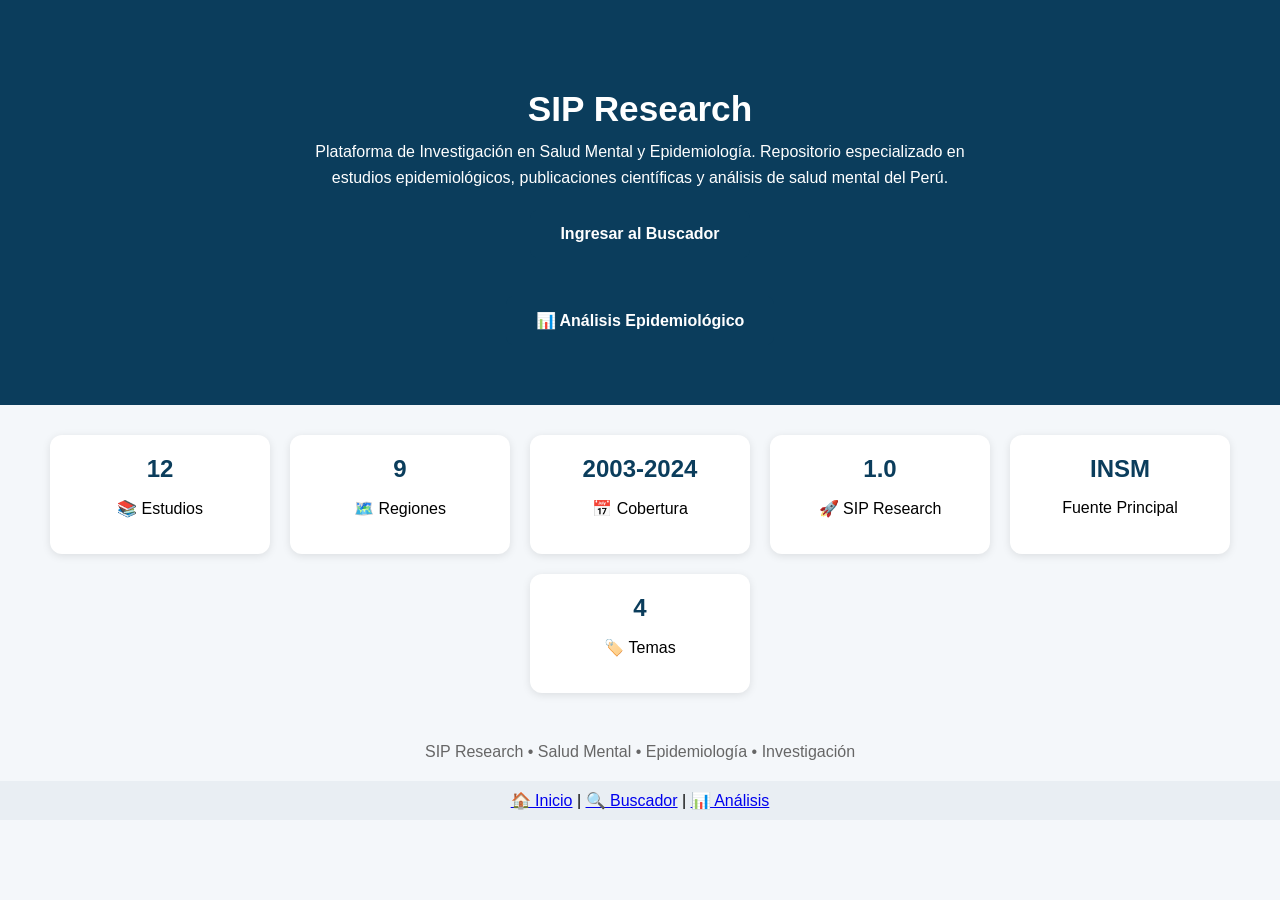
==== index.html @ b31b8144 "Add new card section for topics in index.html" ====
<!doctype html>
<html lang="es">
<head>
<meta charset="utf-8">
<meta name="viewport" content="width=device-width, initial-scale=1">
<title>SIP Research</title>

<style>
body{
font-family:Arial,sans-serif;
background:#f4f7fa;
margin:0;
padding:0;
text-align:center;
}

.hero{
padding:60px 20px;
background:#0b3d5c;
color:white;
}

.hero h1{
font-size:2.2rem;
margin-bottom:10px;
}

.hero p{
max-width:700px;
margin:auto;
line-height:1.6;
}

.stats{
display:flex;
justify-content:center;
gap:20px;
flex-wrap:wrap;
padding:30px;
}

.card{
background:white;
padding:20px;
border-radius:12px;
box-shadow:0 2px 8px rgba(0,0,0,.1);
min-width:180px;
}

.card h2{
margin:0;
color:#0b3d5c;
}

.btn{
display:inline-block;
margin-top:20px;
padding:15px 30px;
background:#0b3d5c;
color:white;
text-decoration:none;
border-radius:8px;
font-weight:bold;
}

footer{
padding:20px;
color:#666;
}
</style>
</head>

<body>

<section class="hero">
<h1>SIP Research</h1>

<p>
Plataforma de Investigación en Salud Mental y Epidemiología.
Repositorio especializado en estudios epidemiológicos,
publicaciones científicas y análisis de salud mental del Perú.
</p>

<a class="btn" href="app/">
Ingresar al Buscador
</a>
<br><br>

<a class="btn" href="app/analisis.html">
📊 Análisis Epidemiológico
</a>  
</section>

<section class="stats">

<div class="card">
<h2>12</h2>
<p>📚 Estudios</p>
</div>

<div class="card">
<h2>9</h2>
<p>🗺️ Regiones</p>
</div>

<div class="card">
<h2>2003-2024</h2>
<p>📅 Cobertura</p>
</div>
<div class="card">
<h2>1.0</h2>
<p>🚀 SIP Research</p>
</div>
<div class="card">
<h2>INSM</h2>
<p>Fuente Principal</p>
</div>
<div class="card">
<h2>4</h2>
<p>🏷️ Temas</p>
</div>
</section>

<footer>
SIP Research • Salud Mental • Epidemiología • Investigación
</footer>

</body>
 <div style="padding:10px;background:#e9eef3;">
<a href="index.html">🏠 Inicio</a> |
<a href="app/">🔍 Buscador</a> |
<a href="app/analisis.html">📊 Análisis</a>
 </div>
</html>
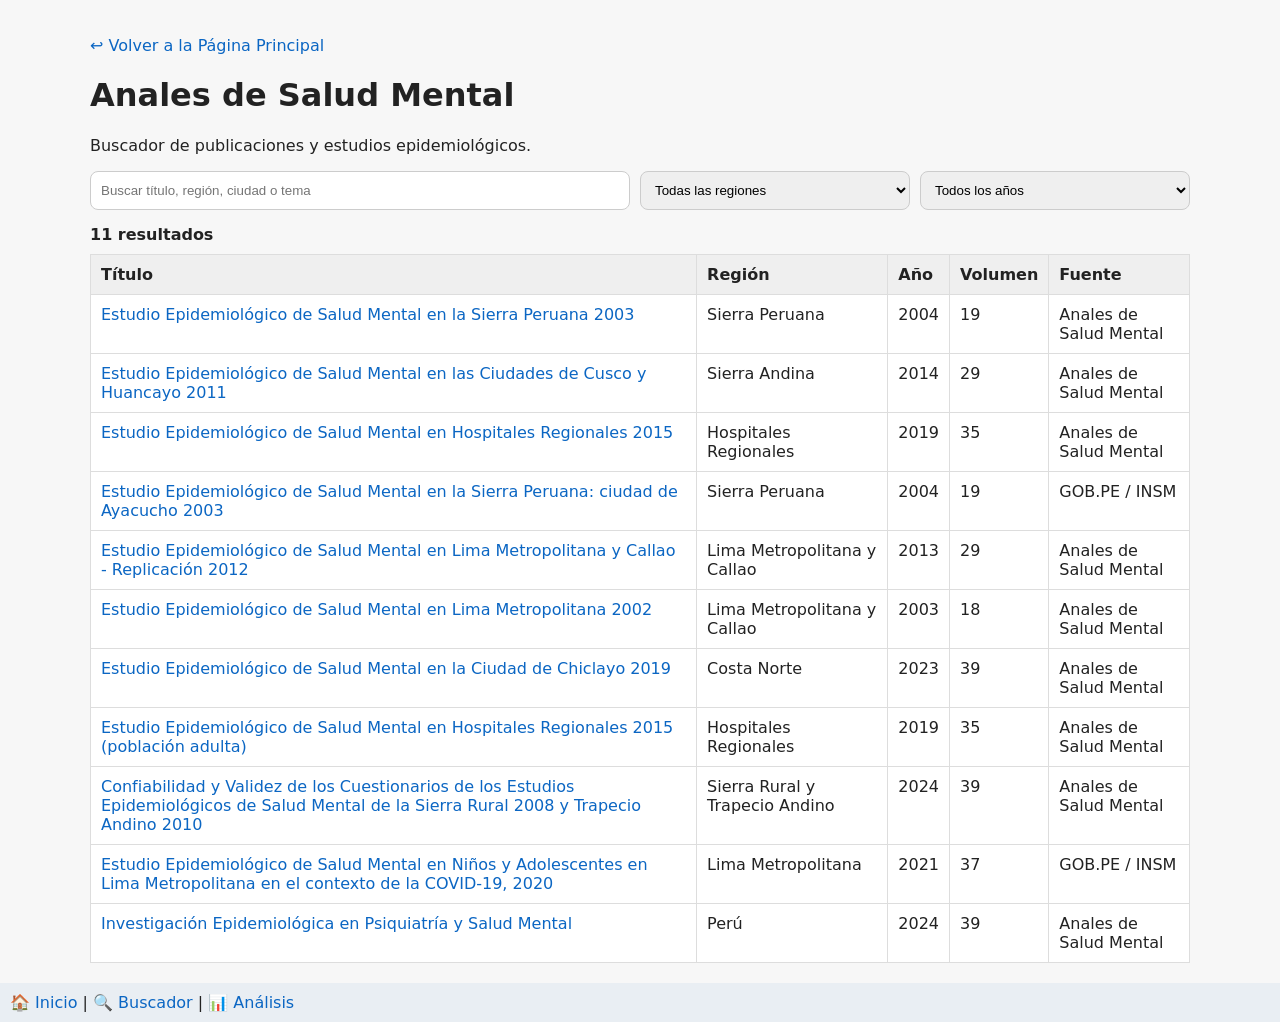
==== commit fff1b525: "Add files via upload" ====
--- a/index.html
+++ b/index.html
@@ -1,134 +1,52 @@
 <!doctype html>
 <html lang="es">
 <head>
-<meta charset="utf-8">
-<meta name="viewport" content="width=device-width, initial-scale=1">
-<title>SIP Research</title>
+  <meta charset="utf-8">
+  <meta name="viewport" content="width=device-width, initial-scale=1">
+  <title>Anales de Salud Mental</title>
+  <link rel="stylesheet" href="styles.css">
+</head>
+<body>
+  <main class="wrap">
+    <p>
+      <a href="../index.html">↩️ Volver a la Página Principal</a>
+    </p>
+    <h1>Anales de Salud Mental</h1>
+    <p>Buscador de publicaciones y estudios epidemiológicos.</p>
 
-<style>
-body{
-font-family:Arial,sans-serif;
-background:#f4f7fa;
-margin:0;
-padding:0;
-text-align:center;
-}
+    <section class="filters">
+      <input id="q" placeholder="Buscar título, región, ciudad o tema">
+      <select id="region">
+        <option value="">Todas las regiones</option>
+      </select>
+      <select id="anio">
+        <option value="">Todos los años</option>
+      </select>
+    </section>
 
-.hero{
-padding:60px 20px;
-background:#0b3d5c;
-color:white;
-}
+    <section id="stats" class="stats"></section>
 
-.hero h1{
-font-size:2.2rem;
-margin-bottom:10px;
-}
+    <table>
+      <thead>
+        <tr>
+          <th>Título</th>
+          <th>Región</th>
+          <th>Año</th>
+          <th>Volumen</th>
+          <th>Fuente</th>
+        </tr>
+      </thead>
+      <tbody id="rows"></tbody>
+    </table>
+  </main>
 
-.hero p{
-max-width:700px;
-margin:auto;
-line-height:1.6;
-}
+  <div style="padding:10px;background:#e9eef3;">
+    <a href="../index.html">🏠 Inicio</a> |
+    <a href="index.html">🔍 Buscador</a> |
+    <a href="analisis.html">📊 Análisis</a>
+  </div>
 
-.stats{
-display:flex;
-justify-content:center;
-gap:20px;
-flex-wrap:wrap;
-padding:30px;
-}
-
-.card{
-background:white;
-padding:20px;
-border-radius:12px;
-box-shadow:0 2px 8px rgba(0,0,0,.1);
-min-width:180px;
-}
-
-.card h2{
-margin:0;
-color:#0b3d5c;
-}
-
-.btn{
-display:inline-block;
-margin-top:20px;
-padding:15px 30px;
-background:#0b3d5c;
-color:white;
-text-decoration:none;
-border-radius:8px;
-font-weight:bold;
-}
-
-footer{
-padding:20px;
-color:#666;
-}
-</style>
-</head>
-
-<body>
-
-<section class="hero">
-<h1>SIP Research</h1>
-
-<p>
-Plataforma de Investigación en Salud Mental y Epidemiología.
-Repositorio especializado en estudios epidemiológicos,
-publicaciones científicas y análisis de salud mental del Perú.
-</p>
-
-<a class="btn" href="app/">
-Ingresar al Buscador
-</a>
-<br><br>
-
-<a class="btn" href="app/analisis.html">
-📊 Análisis Epidemiológico
-</a>  
-</section>
-
-<section class="stats">
-
-<div class="card">
-<h2>12</h2>
-<p>📚 Estudios</p>
-</div>
-
-<div class="card">
-<h2>9</h2>
-<p>🗺️ Regiones</p>
-</div>
-
-<div class="card">
-<h2>2003-2024</h2>
-<p>📅 Cobertura</p>
-</div>
-<div class="card">
-<h2>1.0</h2>
-<p>🚀 SIP Research</p>
-</div>
-<div class="card">
-<h2>INSM</h2>
-<p>Fuente Principal</p>
-</div>
-<div class="card">
-<h2>4</h2>
-<p>🏷️ Temas</p>
-</div>
-</section>
-
-<footer>
-SIP Research • Salud Mental • Epidemiología • Investigación
-</footer>
-
+  <script src="data.js"></script>
+  <script src="app.js"></script>
 </body>
- <div style="padding:10px;background:#e9eef3;">
-<a href="index.html">🏠 Inicio</a> |
-<a href="app/">🔍 Buscador</a> |
-<a href="app/analisis.html">📊 Análisis</a>
- </div>
 </html>
--- a/styles.css
+++ b/styles.css
@@ -0,0 +1,9 @@
+body{font-family:system-ui,Arial,sans-serif;margin:0;background:#f7f7f7;color:#222}
+.wrap{max-width:1100px;margin:0 auto;padding:20px}
+.filters{display:grid;grid-template-columns:2fr 1fr 1fr;gap:10px;margin:15px 0}
+input,select{padding:10px;border:1px solid #ccc;border-radius:8px}
+table{width:100%;border-collapse:collapse;background:#fff}
+th,td{padding:10px;border:1px solid #ddd;vertical-align:top}
+th{background:#efefef;text-align:left}
+.stats{margin:10px 0;font-weight:600}
+a{text-decoration:none;color:#0b66c3}
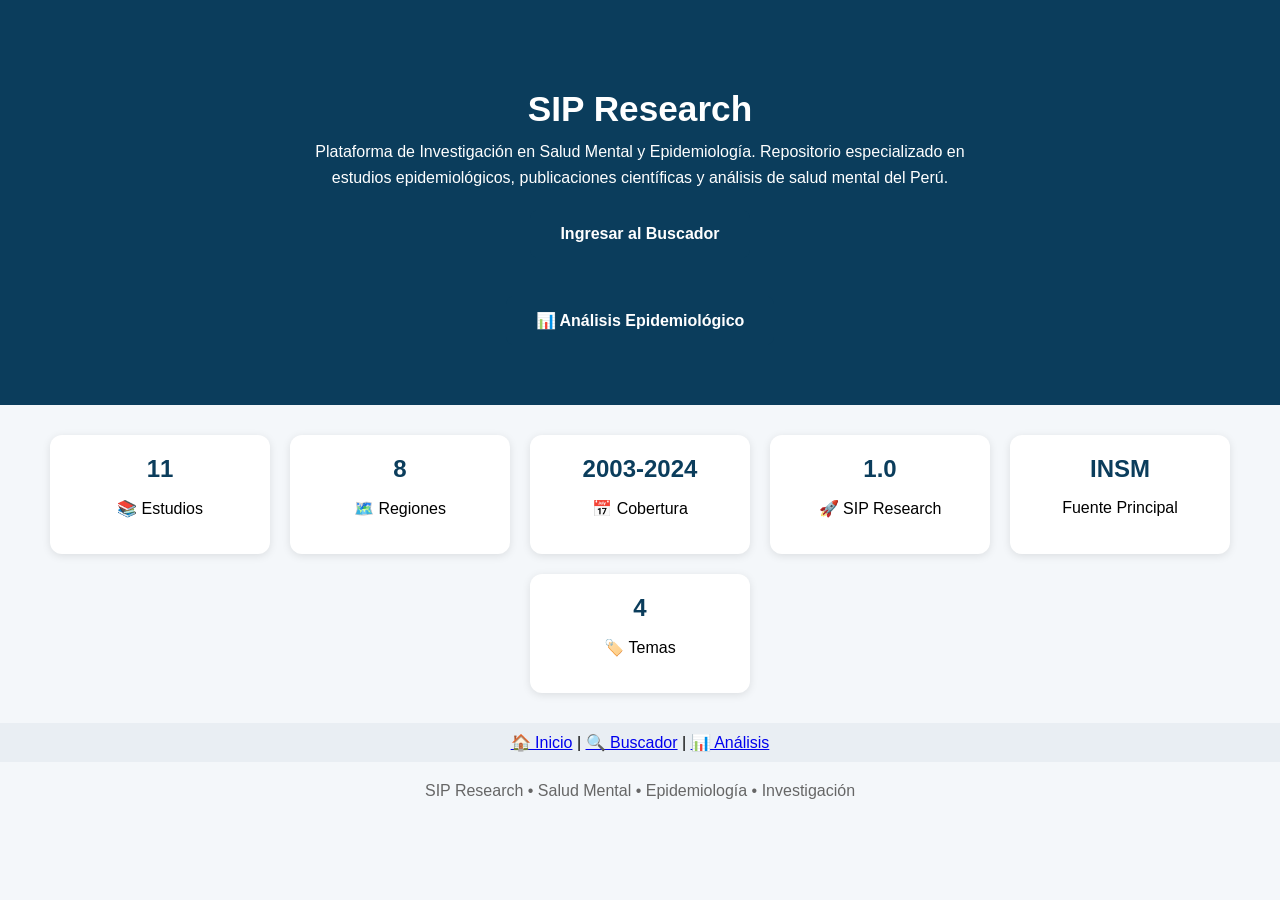
==== commit 144f2828: "Add files via upload" ====
--- a/index.html
+++ b/index.html
@@ -1,52 +1,159 @@
 <!doctype html>
 <html lang="es">
 <head>
-  <meta charset="utf-8">
-  <meta name="viewport" content="width=device-width, initial-scale=1">
-  <title>Anales de Salud Mental</title>
-  <link rel="stylesheet" href="styles.css">
+<meta charset="utf-8">
+<meta name="viewport" content="width=device-width, initial-scale=1">
+<title>SIP Research</title>
+
+<style>
+body{
+font-family:Arial,sans-serif;
+background:#f4f7fa;
+margin:0;
+padding:0;
+text-align:center;
+}
+
+.hero{
+padding:60px 20px;
+background:#0b3d5c;
+color:white;
+}
+
+.hero h1{
+font-size:2.2rem;
+margin-bottom:10px;
+}
+
+.hero p{
+max-width:700px;
+margin:auto;
+line-height:1.6;
+}
+
+.stats{
+display:flex;
+justify-content:center;
+gap:20px;
+flex-wrap:wrap;
+padding:30px;
+}
+
+.card{
+background:white;
+padding:20px;
+border-radius:12px;
+box-shadow:0 2px 8px rgba(0,0,0,.1);
+min-width:180px;
+}
+
+.card h2{
+margin:0;
+color:#0b3d5c;
+}
+
+.btn{
+display:inline-block;
+margin-top:20px;
+padding:15px 30px;
+background:#0b3d5c;
+color:white;
+text-decoration:none;
+border-radius:8px;
+font-weight:bold;
+}
+
+footer{
+padding:20px;
+color:#666;
+}
+</style>
 </head>
+
 <body>
-  <main class="wrap">
-    <p>
-      <a href="../index.html">↩️ Volver a la Página Principal</a>
-    </p>
-    <h1>Anales de Salud Mental</h1>
-    <p>Buscador de publicaciones y estudios epidemiológicos.</p>
 
-    <section class="filters">
-      <input id="q" placeholder="Buscar título, región, ciudad o tema">
-      <select id="region">
-        <option value="">Todas las regiones</option>
-      </select>
-      <select id="anio">
-        <option value="">Todos los años</option>
-      </select>
-    </section>
+<section class="hero">
+<h1>SIP Research</h1>
 
-    <section id="stats" class="stats"></section>
+<p>
+Plataforma de Investigación en Salud Mental y Epidemiología.
+Repositorio especializado en estudios epidemiológicos,
+publicaciones científicas y análisis de salud mental del Perú.
+</p>
 
-    <table>
-      <thead>
-        <tr>
-          <th>Título</th>
-          <th>Región</th>
-          <th>Año</th>
-          <th>Volumen</th>
-          <th>Fuente</th>
-        </tr>
-      </thead>
-      <tbody id="rows"></tbody>
-    </table>
-  </main>
+<a class="btn" href="app/">
+Ingresar al Buscador
+</a>
+<br><br>
 
-  <div style="padding:10px;background:#e9eef3;">
-    <a href="../index.html">🏠 Inicio</a> |
-    <a href="index.html">🔍 Buscador</a> |
-    <a href="analisis.html">📊 Análisis</a>
-  </div>
+<a class="btn" href="app/analisis.html">
+📊 Análisis Epidemiológico
+</a>
+</section>
 
-  <script src="data.js"></script>
-  <script src="app.js"></script>
+<section class="stats">
+
+<div class="card">
+<h2 id="stat-estudios">-</h2>
+<p>📚 Estudios</p>
+</div>
+
+<div class="card">
+<h2 id="stat-regiones">-</h2>
+<p>🗺️ Regiones</p>
+</div>
+
+<div class="card">
+<h2 id="stat-cobertura">-</h2>
+<p>📅 Cobertura</p>
+</div>
+
+<div class="card">
+<h2>1.0</h2>
+<p>🚀 SIP Research</p>
+</div>
+
+<div class="card">
+<h2>INSM</h2>
+<p>Fuente Principal</p>
+</div>
+
+<div class="card">
+<h2 id="stat-temas">-</h2>
+<p>🏷️ Temas</p>
+</div>
+
+</section>
+
+<div style="padding:10px;background:#e9eef3;">
+<a href="index.html">🏠 Inicio</a> |
+<a href="app/">🔍 Buscador</a> |
+<a href="app/analisis.html">📊 Análisis</a>
+</div>
+
+<footer>
+SIP Research • Salud Mental • Epidemiología • Investigación
+</footer>
+
+<script src="app/data.js"></script>
+<script>
+// Estas tarjetas ya NO están escritas a mano: se calculan desde
+// app/data.js para que nunca queden desactualizadas cuando agregues
+// o quites estudios.
+(function () {
+  if (typeof data === "undefined") return;
+
+  const anios = data.map(d => d.anio_pub).filter(Boolean);
+  const regiones = new Set(data.map(d => d.region).filter(Boolean));
+  const temas = new Set(data.map(d => d.tema).filter(Boolean));
+
+  document.getElementById("stat-estudios").textContent = data.length;
+  document.getElementById("stat-regiones").textContent = regiones.size;
+  document.getElementById("stat-temas").textContent = temas.size;
+  document.getElementById("stat-cobertura").textContent =
+    anios.length ? `${Math.min(...anios)}-${Math.max(...anios)}` : "-";
+})();
+</script>
+
 </body>
 </html>
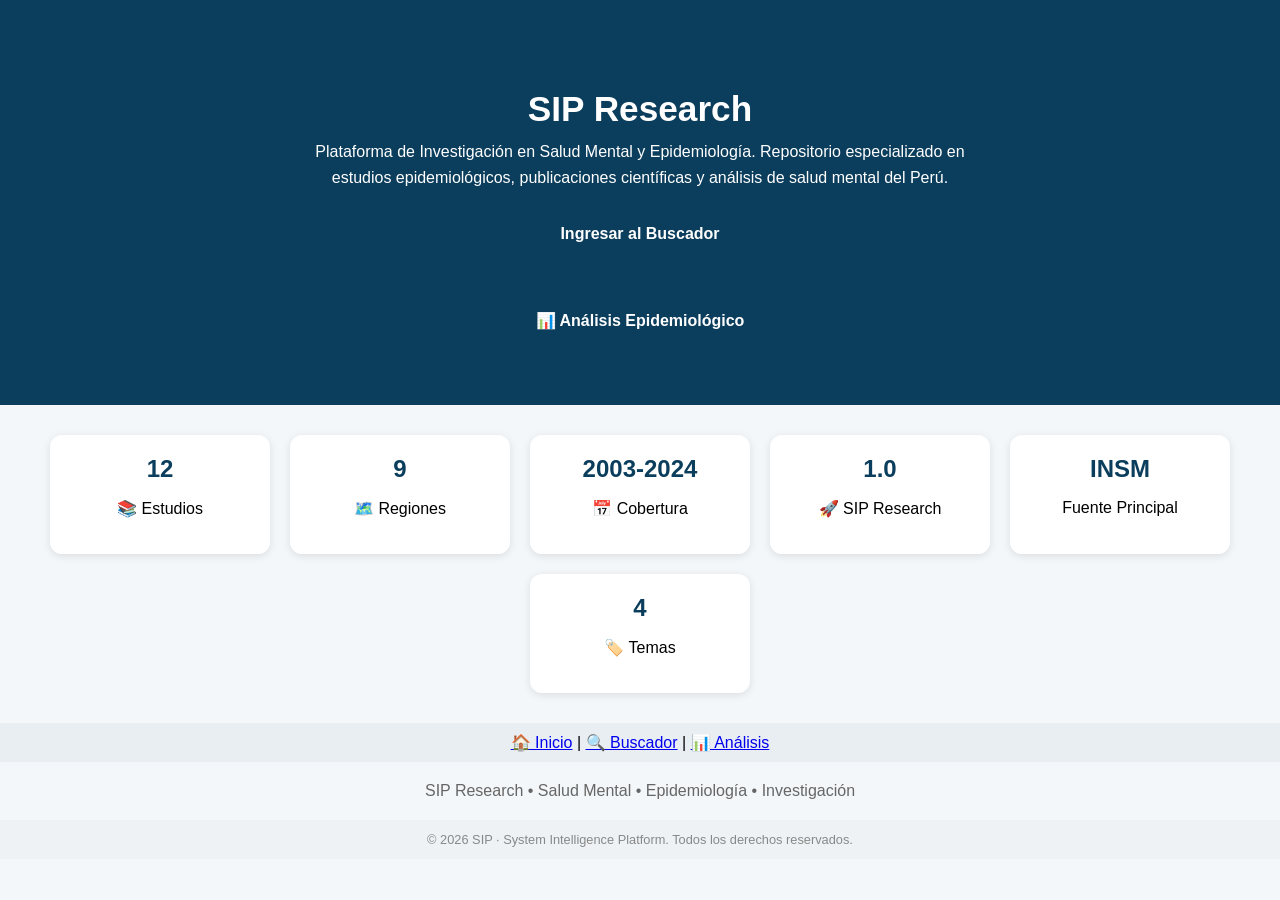
==== commit 074a33ce: "Add files via upload" ====
--- a/index.html
+++ b/index.html
@@ -67,6 +67,13 @@
 padding:20px;
 color:#666;
 }
+
+.copyright{
+padding:12px;
+color:#888;
+font-size:0.8rem;
+background:#eef2f5;
+}
 </style>
 </head>
 
@@ -135,6 +142,10 @@
 SIP Research • Salud Mental • Epidemiología • Investigación
 </footer>
 
+<div class="copyright">
+© 2026 SIP · System Intelligence Platform. Todos los derechos reservados.
+</div>
+
 <script src="app/data.js"></script>
 <script>
 // Estas tarjetas ya NO están escritas a mano: se calculan desde
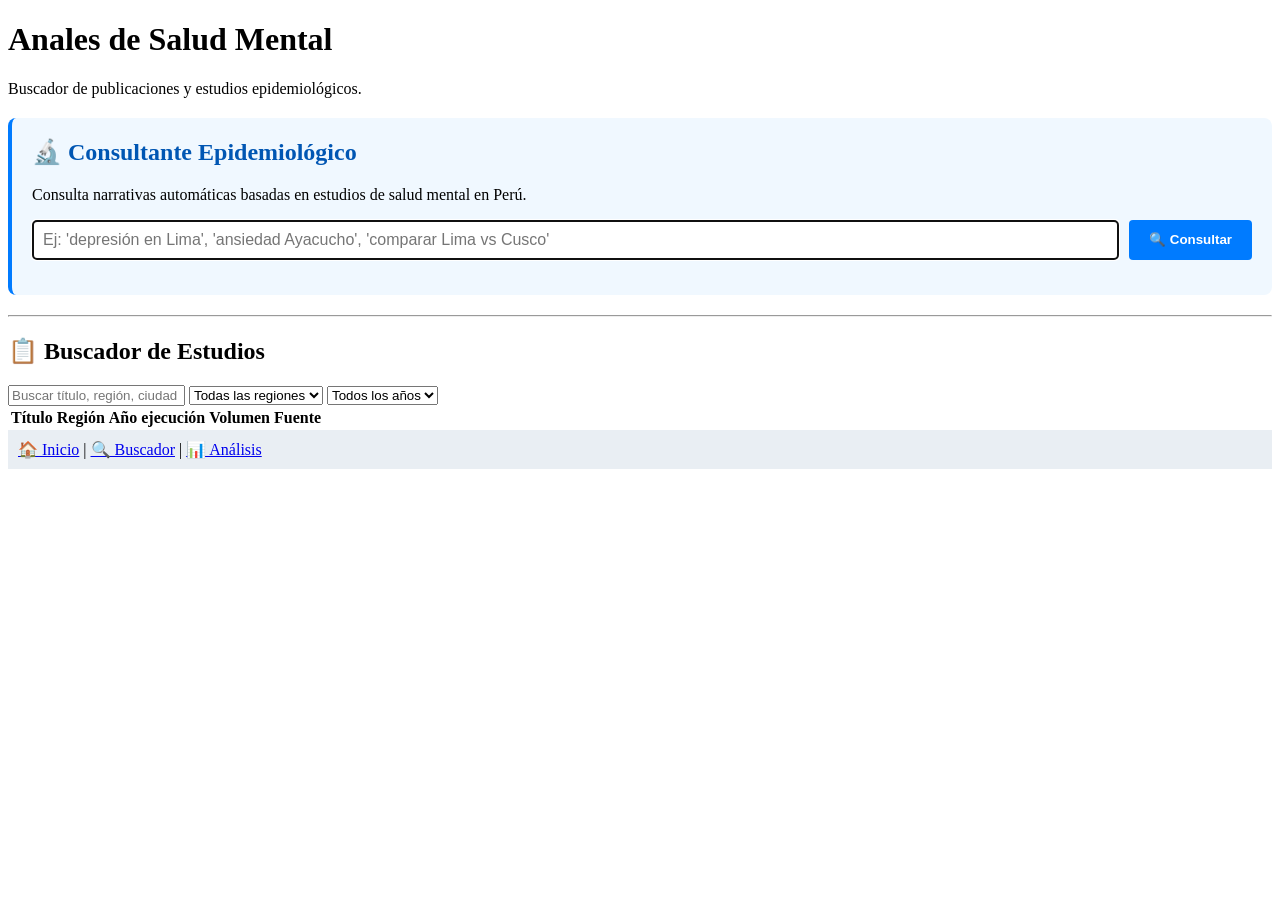
==== commit e3c65340: "Add files via upload" ====
--- a/index.html
+++ b/index.html
@@ -1,170 +1,177 @@
 <!doctype html>
 <html lang="es">
 <head>
-<meta charset="utf-8">
-<meta name="viewport" content="width=device-width, initial-scale=1">
-<title>SIP Research</title>
+  <meta charset="utf-8">
+  <meta name="viewport" content="width=device-width, initial-scale=1">
+  <title>Anales de Salud Mental - Consultante Epidemiológico</title>
+  <link rel="stylesheet" href="styles.css">
+  <style>
+    .consultante-section {
+      background: #f0f8ff;
+      padding: 20px;
+      margin: 20px 0;
+      border-radius: 8px;
+      border-left: 4px solid #007bff;
+    }
+    .consultante-section h2 {
+      margin-top: 0;
+      color: #0056b3;
+    }
+    .epi-input-group {
+      display: flex;
+      gap: 10px;
+      margin-bottom: 15px;
+      flex-wrap: wrap;
+    }
+    #epi-consulta {
+      flex: 1;
+      min-width: 200px;
+      padding: 10px;
+      border: 1px solid #ddd;
+      border-radius: 4px;
+      font-size: 1em;
+    }
+    #epi-buscar {
+      padding: 10px 20px;
+      background: #007bff;
+      color: white;
+      border: none;
+      border-radius: 4px;
+      cursor: pointer;
+      font-weight: bold;
+    }
+    #epi-buscar:hover {
+      background: #0056b3;
+    }
+    #epi-respuesta {
+      margin-top: 15px;
+    }
+    .epi-resultado {
+      padding: 15px;
+      background: #ffffff;
+      border-left: 3px solid #007bff;
+      margin: 10px 0;
+      border-radius: 4px;
+    }
+    .epi-narrativa {
+      font-size: 1em;
+      line-height: 1.6;
+      color: #333;
+      font-style: italic;
+    }
+    .epi-instrucciones {
+      padding: 10px;
+      background: #e7f3ff;
+      border-radius: 4px;
+      color: #0056b3;
+      font-size: 0.95em;
+    }
+    .epi-detalles {
+      margin-top: 15px;
+      padding: 10px;
+      background: #f9f9f9;
+      border-radius: 4px;
+    }
+    .epi-detalles summary {
+      cursor: pointer;
+      font-weight: bold;
+      color: #007bff;
+    }
+    .epi-lista-estudios {
+      list-style: none;
+      padding-left: 0;
+      margin-top: 10px;
+    }
+    .epi-lista-estudios li {
+      padding: 10px;
+      background: white;
+      margin: 5px 0;
+      border-radius: 4px;
+      border-left: 2px solid #ddd;
+    }
+    .epi-lista-estudios li:hover {
+      background: #f0f8ff;
+      border-left-color: #007bff;
+    }
+    .epi-lista-estudios small {
+      display: block;
+      margin-top: 5px;
+      color: #666;
+    }
+    .epi-lista-estudios a {
+      color: #007bff;
+      text-decoration: none;
+    }
+    .epi-lista-estudios a:hover {
+      text-decoration: underline;
+    }
+  </style>
+</head>
+<body>
+  <main class="wrap">
+    <h1>Anales de Salud Mental</h1>
+    <p>Buscador de publicaciones y estudios epidemiológicos.</p>
 
-<style>
-body{
-font-family:Arial,sans-serif;
-background:#f4f7fa;
-margin:0;
-padding:0;
-text-align:center;
-}
+    <!-- CONSULTANTE EPIDEMIOLÓGICO v2 -->
+    <section class="consultante-section">
+      <h2>🔬 Consultante Epidemiológico</h2>
+      <p>Consulta narrativas automáticas basadas en estudios de salud mental en Perú.</p>
+      
+      <div class="epi-input-group">
+        <input 
+          id="epi-consulta" 
+          type="text" 
+          placeholder="Ej: 'depresión en Lima', 'ansiedad Ayacucho', 'comparar Lima vs Cusco'"
+          autofocus>
+        <button id="epi-buscar">🔍 Consultar</button>
+      </div>
 
-.hero{
-padding:60px 20px;
-background:#0b3d5c;
-color:white;
-}
+      <div id="epi-respuesta"></div>
+    </section>
 
-.hero h1{
-font-size:2.2rem;
-margin-bottom:10px;
-}
+    <!-- BUSCADOR CLÁSICO -->
+    <hr>
+    <h2>📋 Buscador de Estudios</h2>
 
-.hero p{
-max-width:700px;
-margin:auto;
-line-height:1.6;
-}
+    <section class="filters">
+      <input id="q" placeholder="Buscar título, región, ciudad o tema">
+      <select id="region">
+        <option value="">Todas las regiones</option>
+      </select>
+      <select id="anio">
+        <option value="">Todos los años</option>
+      </select>
+    </section>
 
-.stats{
-display:flex;
-justify-content:center;
-gap:20px;
-flex-wrap:wrap;
-padding:30px;
-}
+    <section id="stats" class="stats"></section>
 
-.card{
-background:white;
-padding:20px;
-border-radius:12px;
-box-shadow:0 2px 8px rgba(0,0,0,.1);
-min-width:180px;
-}
+    <table>
+      <thead>
+        <tr>
+          <th>Título</th>
+          <th>Región</th>
+          <th>Año ejecución</th>
+          <th>Volumen</th>
+          <th>Fuente</th>
+        </tr>
+      </thead>
+      <tbody id="rows"></tbody>
+    </table>
+  </main>
 
-.card h2{
-margin:0;
-color:#0b3d5c;
-}
+  <div style="padding:10px;background:#e9eef3;">
+    <a href="../index.html">🏠 Inicio</a> |
+    <a href="index.html">🔍 Buscador</a> |
+    <a href="analisis.html">📊 Análisis</a>
+  </div>
 
-.btn{
-display:inline-block;
-margin-top:20px;
-padding:15px 30px;
-background:#0b3d5c;
-color:white;
-text-decoration:none;
-border-radius:8px;
-font-weight:bold;
-}
-
-footer{
-padding:20px;
-color:#666;
-}
-
-.copyright{
-padding:12px;
-color:#888;
-font-size:0.8rem;
-background:#eef2f5;
-}
-</style>
-</head>
-
-<body>
-
-<section class="hero">
-<h1>SIP Research</h1>
-
-<p>
-Plataforma de Investigación en Salud Mental y Epidemiología.
-Repositorio especializado en estudios epidemiológicos,
-publicaciones científicas y análisis de salud mental del Perú.
-</p>
-
-<a class="btn" href="app/">
-Ingresar al Buscador
-</a>
-<br><br>
-
-<a class="btn" href="app/analisis.html">
-📊 Análisis Epidemiológico
-</a>
-</section>
-
-<section class="stats">
-
-<div class="card">
-<h2 id="stat-estudios">-</h2>
-<p>📚 Estudios</p>
-</div>
-
-<div class="card">
-<h2 id="stat-regiones">-</h2>
-<p>🗺️ Regiones</p>
-</div>
-
-<div class="card">
-<h2 id="stat-cobertura">-</h2>
-<p>📅 Cobertura</p>
-</div>
-
-<div class="card">
-<h2>1.0</h2>
-<p>🚀 SIP Research</p>
-</div>
-
-<div class="card">
-<h2>INSM</h2>
-<p>Fuente Principal</p>
-</div>
-
-<div class="card">
-<h2 id="stat-temas">-</h2>
-<p>🏷️ Temas</p>
-</div>
-
-</section>
-
-<div style="padding:10px;background:#e9eef3;">
-<a href="index.html">🏠 Inicio</a> |
-<a href="app/">🔍 Buscador</a> |
-<a href="app/analisis.html">📊 Análisis</a>
-</div>
-
-<footer>
-SIP Research • Salud Mental • Epidemiología • Investigación
-</footer>
-
-<div class="copyright">
-© 2026 SIP · System Intelligence Platform. Todos los derechos reservados.
-</div>
-
-<script src="app/data.js"></script>
-<script>
-// Estas tarjetas ya NO están escritas a mano: se calculan desde
-// app/data.js para que nunca queden desactualizadas cuando agregues
-// o quites estudios.
-(function () {
-  if (typeof data === "undefined") return;
-
-  const anios = data.map(d => d.anio_pub).filter(Boolean);
-  const regiones = new Set(data.map(d => d.region).filter(Boolean));
-  const temas = new Set(data.map(d => d.tema).filter(Boolean));
-
-  document.getElementById("stat-estudios").textContent = data.length;
-  document.getElementById("stat-regiones").textContent = regiones.size;
-  document.getElementById("stat-temas").textContent = temas.size;
-  document.getElementById("stat-cobertura").textContent =
-    anios.length ? `${Math.min(...anios)}-${Math.max(...anios)}` : "-";
-})();
-</script>
-
+  <!-- SCRIPTS EN ORDEN CORRECTO -->
+  <script src="data.js"></script>
+  <script src="app.js"></script>
+  <script src="motor-epidemiologico.js"></script>
+  <!-- NUEVOS SCRIPTS AGREGADOS -->
+  <script src="indicadores-basicos.js"></script>
+  <script src="motor-narrativo.js"></script>
+  <script src="core/consulta-epidemiologica.js"></script>
 </body>
 </html>
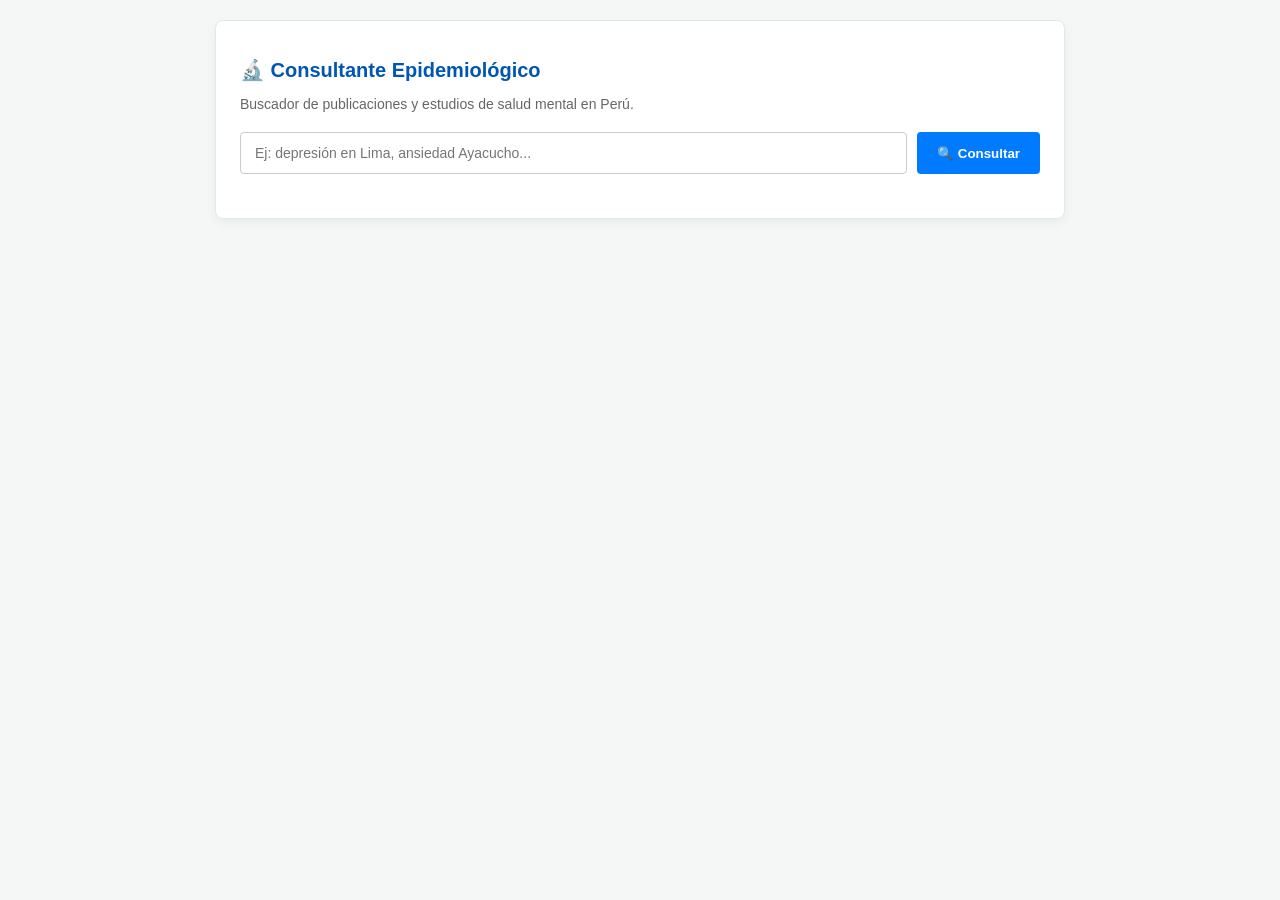
==== commit 3ea6435a: "Update index.html" ====
--- a/index.html
+++ b/index.html
@@ -1,176 +1,86 @@
-<!doctype html>
+<!DOCTYPE html>
 <html lang="es">
 <head>
-  <meta charset="utf-8">
-  <meta name="viewport" content="width=device-width, initial-scale=1">
-  <title>Anales de Salud Mental - Consultante Epidemiológico</title>
-  <link rel="stylesheet" href="styles.css">
+  <meta charset="UTF-8">
+  <meta name="viewport" content="width=device-width, initial-scale=1.0">
+  <title>Consultante Epidemiológico - Anales de Salud Mental</title>
   <style>
-    .consultante-section {
-      background: #f0f8ff;
+    body {
+      font-family: -apple-system, BlinkMacSystemFont, "Segoe UI", Roboto, sans-serif;
+      background-color: #f4f7f6;
+      margin: 0;
       padding: 20px;
-      margin: 20px 0;
+      color: #333;
+    }
+    .container {
+      max-width: 800px;
+      margin: 0 auto;
+      background: #ffffff;
+      padding: 24px;
       border-radius: 8px;
-      border-left: 4px solid #007bff;
+      box-shadow: 0 4px 12px rgba(0,0,0,0.05);
+      border: 1px solid #e1e8ed;
     }
-    .consultante-section h2 {
-      margin-top: 0;
+    h1 {
+      font-size: 20px;
       color: #0056b3;
+      margin-bottom: 4px;
     }
-    .epi-input-group {
+    .sub {
+      font-size: 14px;
+      color: #666666;
+      margin-bottom: 20px;
+    }
+    .input-group {
       display: flex;
       gap: 10px;
-      margin-bottom: 15px;
-      flex-wrap: wrap;
+      margin-bottom: 20px;
     }
-    #epi-consulta {
+    input[type="text"] {
       flex: 1;
-      min-width: 200px;
-      padding: 10px;
-      border: 1px solid #ddd;
+      padding: 12px 14px;
+      font-size: 14px;
+      border: 1px solid #ccc;
       border-radius: 4px;
-      font-size: 1em;
+      outline: none;
     }
-    #epi-buscar {
-      padding: 10px 20px;
-      background: #007bff;
+    input[type="text"]:focus {
+      border-color: #007bff;
+    }
+    .btn {
+      padding: 0 20px;
+      background-color: #007bff;
       color: white;
       border: none;
       border-radius: 4px;
+      font-weight: bold;
       cursor: pointer;
-      font-weight: bold;
     }
-    #epi-buscar:hover {
-      background: #0056b3;
+    .btn:hover {
+      background-color: #0056b3;
     }
-    #epi-respuesta {
+    #epi-resultado {
       margin-top: 15px;
-    }
-    .epi-resultado {
-      padding: 15px;
-      background: #ffffff;
-      border-left: 3px solid #007bff;
-      margin: 10px 0;
-      border-radius: 4px;
-    }
-    .epi-narrativa {
-      font-size: 1em;
-      line-height: 1.6;
-      color: #333;
-      font-style: italic;
-    }
-    .epi-instrucciones {
-      padding: 10px;
-      background: #e7f3ff;
-      border-radius: 4px;
-      color: #0056b3;
-      font-size: 0.95em;
-    }
-    .epi-detalles {
-      margin-top: 15px;
-      padding: 10px;
-      background: #f9f9f9;
-      border-radius: 4px;
-    }
-    .epi-detalles summary {
-      cursor: pointer;
-      font-weight: bold;
-      color: #007bff;
-    }
-    .epi-lista-estudios {
-      list-style: none;
-      padding-left: 0;
-      margin-top: 10px;
-    }
-    .epi-lista-estudios li {
-      padding: 10px;
-      background: white;
-      margin: 5px 0;
-      border-radius: 4px;
-      border-left: 2px solid #ddd;
-    }
-    .epi-lista-estudios li:hover {
-      background: #f0f8ff;
-      border-left-color: #007bff;
-    }
-    .epi-lista-estudios small {
-      display: block;
-      margin-top: 5px;
-      color: #666;
-    }
-    .epi-lista-estudios a {
-      color: #007bff;
-      text-decoration: none;
-    }
-    .epi-lista-estudios a:hover {
-      text-decoration: underline;
     }
   </style>
 </head>
 <body>
-  <main class="wrap">
-    <h1>Anales de Salud Mental</h1>
-    <p>Buscador de publicaciones y estudios epidemiológicos.</p>
 
-    <!-- CONSULTANTE EPIDEMIOLÓGICO v2 -->
-    <section class="consultante-section">
-      <h2>🔬 Consultante Epidemiológico</h2>
-      <p>Consulta narrativas automáticas basadas en estudios de salud mental en Perú.</p>
-      
-      <div class="epi-input-group">
-        <input 
-          id="epi-consulta" 
-          type="text" 
-          placeholder="Ej: 'depresión en Lima', 'ansiedad Ayacucho', 'comparar Lima vs Cusco'"
-          autofocus>
-        <button id="epi-buscar">🔍 Consultar</button>
-      </div>
+  <div class="container">
+    <h1>🔬 Consultante Epidemiológico</h1>
+    <p class="sub">Buscador de publicaciones y estudios de salud mental en Perú.</p>
 
-      <div id="epi-respuesta"></div>
-    </section>
+    <div class="input-group">
+      <input type="text" id="epi-consulta" placeholder="Ej: depresión en Lima, ansiedad Ayacucho..." autocomplete="off">
+      <button class="btn" type="button">🔍 Consultar</button>
+    </div>
 
-    <!-- BUSCADOR CLÁSICO -->
-    <hr>
-    <h2>📋 Buscador de Estudios</h2>
-
-    <section class="filters">
-      <input id="q" placeholder="Buscar título, región, ciudad o tema">
-      <select id="region">
-        <option value="">Todas las regiones</option>
-      </select>
-      <select id="anio">
-        <option value="">Todos los años</option>
-      </select>
-    </section>
-
-    <section id="stats" class="stats"></section>
-
-    <table>
-      <thead>
-        <tr>
-          <th>Título</th>
-          <th>Región</th>
-          <th>Año ejecución</th>
-          <th>Volumen</th>
-          <th>Fuente</th>
-        </tr>
-      </thead>
-      <tbody id="rows"></tbody>
-    </table>
-  </main>
-
-  <div style="padding:10px;background:#e9eef3;">
-    <a href="../index.html">🏠 Inicio</a> |
-    <a href="index.html">🔍 Buscador</a> |
-    <a href="analisis.html">📊 Análisis</a>
+    <!-- Contenedor donde el núcleo inyectará el resultado -->
+    <div id="epi-resultado"></div>
   </div>
 
-  <!-- SCRIPTS EN ORDEN CORRECTO -->
+  <!-- Orden estricto de scripts -->
   <script src="data.js"></script>
-  <script src="app.js"></script>
-  <script src="motor-epidemiologico.js"></script>
-  <!-- NUEVOS SCRIPTS AGREGADOS -->
-  <script src="indicadores-basicos.js"></script>
   <script src="motor-narrativo.js"></script>
   <script src="core/consulta-epidemiologica.js"></script>
 </body>
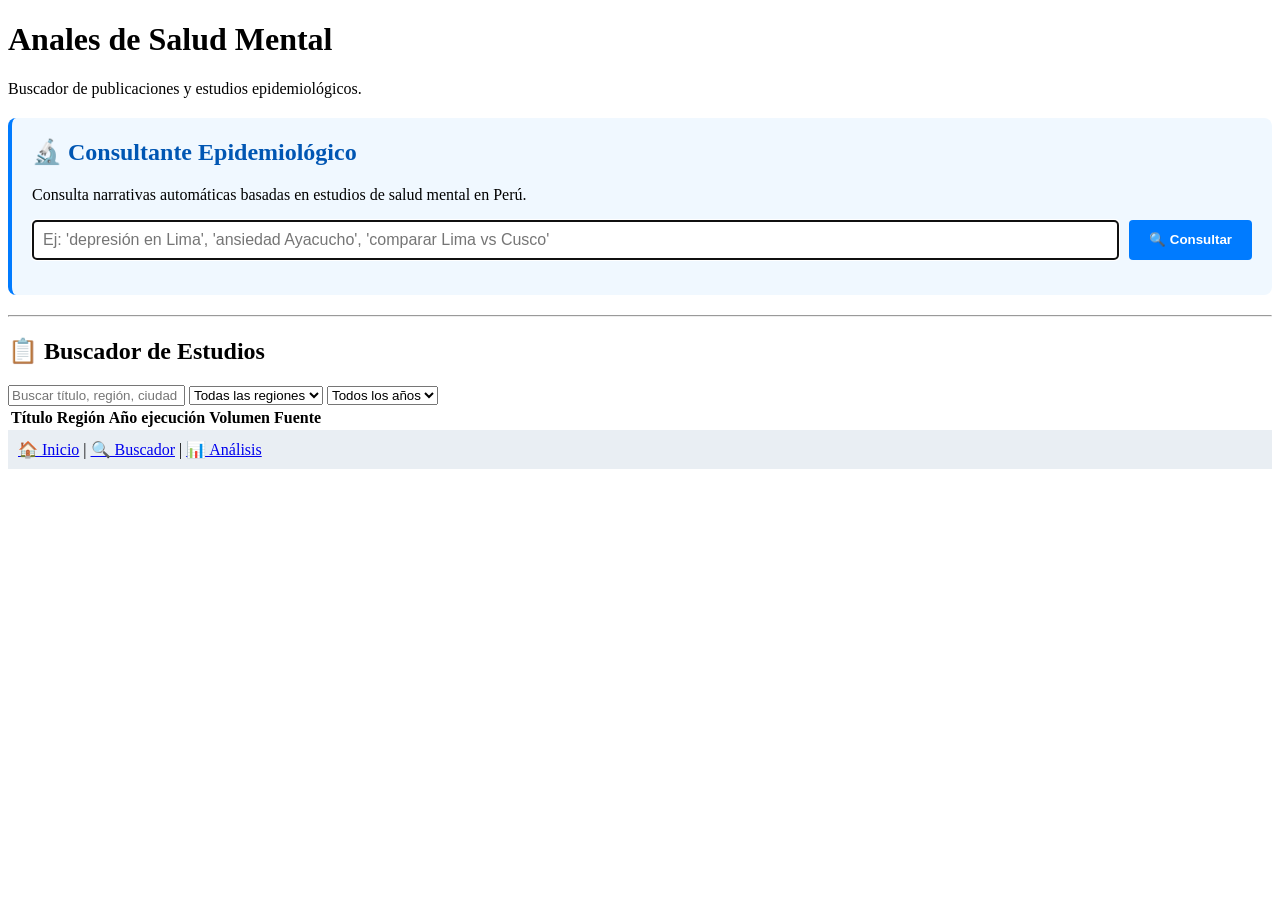
==== commit d2dd434f: "Refactor index.html for improved layout and styling Updated HTML structure and styles for the epidem" ====
--- a/index.html
+++ b/index.html
@@ -1,86 +1,176 @@
-<!DOCTYPE html>
+<!doctype html>
 <html lang="es">
 <head>
-  <meta charset="UTF-8">
-  <meta name="viewport" content="width=device-width, initial-scale=1.0">
-  <title>Consultante Epidemiológico - Anales de Salud Mental</title>
+  <meta charset="utf-8">
+  <meta name="viewport" content="width=device-width, initial-scale=1">
+  <title>Anales de Salud Mental - Consultante Epidemiológico</title>
+  <link rel="stylesheet" href="styles.css">
   <style>
-    body {
-      font-family: -apple-system, BlinkMacSystemFont, "Segoe UI", Roboto, sans-serif;
-      background-color: #f4f7f6;
-      margin: 0;
+    .consultante-section {
+      background: #f0f8ff;
       padding: 20px;
-      color: #333;
+      margin: 20px 0;
+      border-radius: 8px;
+      border-left: 4px solid #007bff;
     }
-    .container {
-      max-width: 800px;
-      margin: 0 auto;
-      background: #ffffff;
-      padding: 24px;
-      border-radius: 8px;
-      box-shadow: 0 4px 12px rgba(0,0,0,0.05);
-      border: 1px solid #e1e8ed;
+    .consultante-section h2 {
+      margin-top: 0;
+      color: #0056b3;
     }
-    h1 {
-      font-size: 20px;
-      color: #0056b3;
-      margin-bottom: 4px;
-    }
-    .sub {
-      font-size: 14px;
-      color: #666666;
-      margin-bottom: 20px;
-    }
-    .input-group {
+    .epi-input-group {
       display: flex;
       gap: 10px;
-      margin-bottom: 20px;
+      margin-bottom: 15px;
+      flex-wrap: wrap;
     }
-    input[type="text"] {
+    #epi-consulta {
       flex: 1;
-      padding: 12px 14px;
-      font-size: 14px;
-      border: 1px solid #ccc;
+      min-width: 200px;
+      padding: 10px;
+      border: 1px solid #ddd;
       border-radius: 4px;
-      outline: none;
+      font-size: 1em;
     }
-    input[type="text"]:focus {
-      border-color: #007bff;
-    }
-    .btn {
-      padding: 0 20px;
-      background-color: #007bff;
+    #epi-buscar {
+      padding: 10px 20px;
+      background: #007bff;
       color: white;
       border: none;
       border-radius: 4px;
+      cursor: pointer;
       font-weight: bold;
+    }
+    #epi-buscar:hover {
+      background: #0056b3;
+    }
+    #epi-respuesta {
+      margin-top: 15px;
+    }
+    .epi-resultado {
+      padding: 15px;
+      background: #ffffff;
+      border-left: 3px solid #007bff;
+      margin: 10px 0;
+      border-radius: 4px;
+    }
+    .epi-narrativa {
+      font-size: 1em;
+      line-height: 1.6;
+      color: #333;
+      font-style: italic;
+    }
+    .epi-instrucciones {
+      padding: 10px;
+      background: #e7f3ff;
+      border-radius: 4px;
+      color: #0056b3;
+      font-size: 0.95em;
+    }
+    .epi-detalles {
+      margin-top: 15px;
+      padding: 10px;
+      background: #f9f9f9;
+      border-radius: 4px;
+    }
+    .epi-detalles summary {
       cursor: pointer;
+      font-weight: bold;
+      color: #007bff;
     }
-    .btn:hover {
-      background-color: #0056b3;
+    .epi-lista-estudios {
+      list-style: none;
+      padding-left: 0;
+      margin-top: 10px;
     }
-    #epi-resultado {
-      margin-top: 15px;
+    .epi-lista-estudios li {
+      padding: 10px;
+      background: white;
+      margin: 5px 0;
+      border-radius: 4px;
+      border-left: 2px solid #ddd;
+    }
+    .epi-lista-estudios li:hover {
+      background: #f0f8ff;
+      border-left-color: #007bff;
+    }
+    .epi-lista-estudios small {
+      display: block;
+      margin-top: 5px;
+      color: #666;
+    }
+    .epi-lista-estudios a {
+      color: #007bff;
+      text-decoration: none;
+    }
+    .epi-lista-estudios a:hover {
+      text-decoration: underline;
     }
   </style>
 </head>
 <body>
+  <main class="wrap">
+    <h1>Anales de Salud Mental</h1>
+    <p>Buscador de publicaciones y estudios epidemiológicos.</p>
 
-  <div class="container">
-    <h1>🔬 Consultante Epidemiológico</h1>
-    <p class="sub">Buscador de publicaciones y estudios de salud mental en Perú.</p>
+    <!-- CONSULTANTE EPIDEMIOLÓGICO v2 -->
+    <section class="consultante-section">
+      <h2>🔬 Consultante Epidemiológico</h2>
+      <p>Consulta narrativas automáticas basadas en estudios de salud mental en Perú.</p>
+      
+      <div class="epi-input-group">
+        <input 
+          id="epi-consulta" 
+          type="text" 
+          placeholder="Ej: 'depresión en Lima', 'ansiedad Ayacucho', 'comparar Lima vs Cusco'"
+          autofocus>
+        <button id="epi-buscar">🔍 Consultar</button>
+      </div>
 
-    <div class="input-group">
-      <input type="text" id="epi-consulta" placeholder="Ej: depresión en Lima, ansiedad Ayacucho..." autocomplete="off">
-      <button class="btn" type="button">🔍 Consultar</button>
-    </div>
+      <div id="epi-respuesta"></div>
+    </section>
 
-    <!-- Contenedor donde el núcleo inyectará el resultado -->
-    <div id="epi-resultado"></div>
+    <!-- BUSCADOR CLÁSICO -->
+    <hr>
+    <h2>📋 Buscador de Estudios</h2>
+
+    <section class="filters">
+      <input id="q" placeholder="Buscar título, región, ciudad o tema">
+      <select id="region">
+        <option value="">Todas las regiones</option>
+      </select>
+      <select id="anio">
+        <option value="">Todos los años</option>
+      </select>
+    </section>
+
+    <section id="stats" class="stats"></section>
+
+    <table>
+      <thead>
+        <tr>
+          <th>Título</th>
+          <th>Región</th>
+          <th>Año ejecución</th>
+          <th>Volumen</th>
+          <th>Fuente</th>
+        </tr>
+      </thead>
+      <tbody id="rows"></tbody>
+    </table>
+  </main>
+
+  <div style="padding:10px;background:#e9eef3;">
+    <a href="../index.html">🏠 Inicio</a> |
+    <a href="index.html">🔍 Buscador</a> |
+    <a href="analisis.html">📊 Análisis</a>
   </div>
 
-  <!-- Orden estricto de scripts -->
+  <!-- SCRIPTS EN ORDEN CORRECTO -->
   <script src="data.js"></script>
+  <script src="app.js"></script>
+  <script src="motor-epidemiologico.js"></script>
+  <!-- NUEVOS SCRIPTS AGREGADOS -->
+  <script src="indicadores-basicos.js"></script>
   <script src="motor-narrativo.js"></script>
   <script src="core/consulta-epidemiologica.js"></script>
 </body>
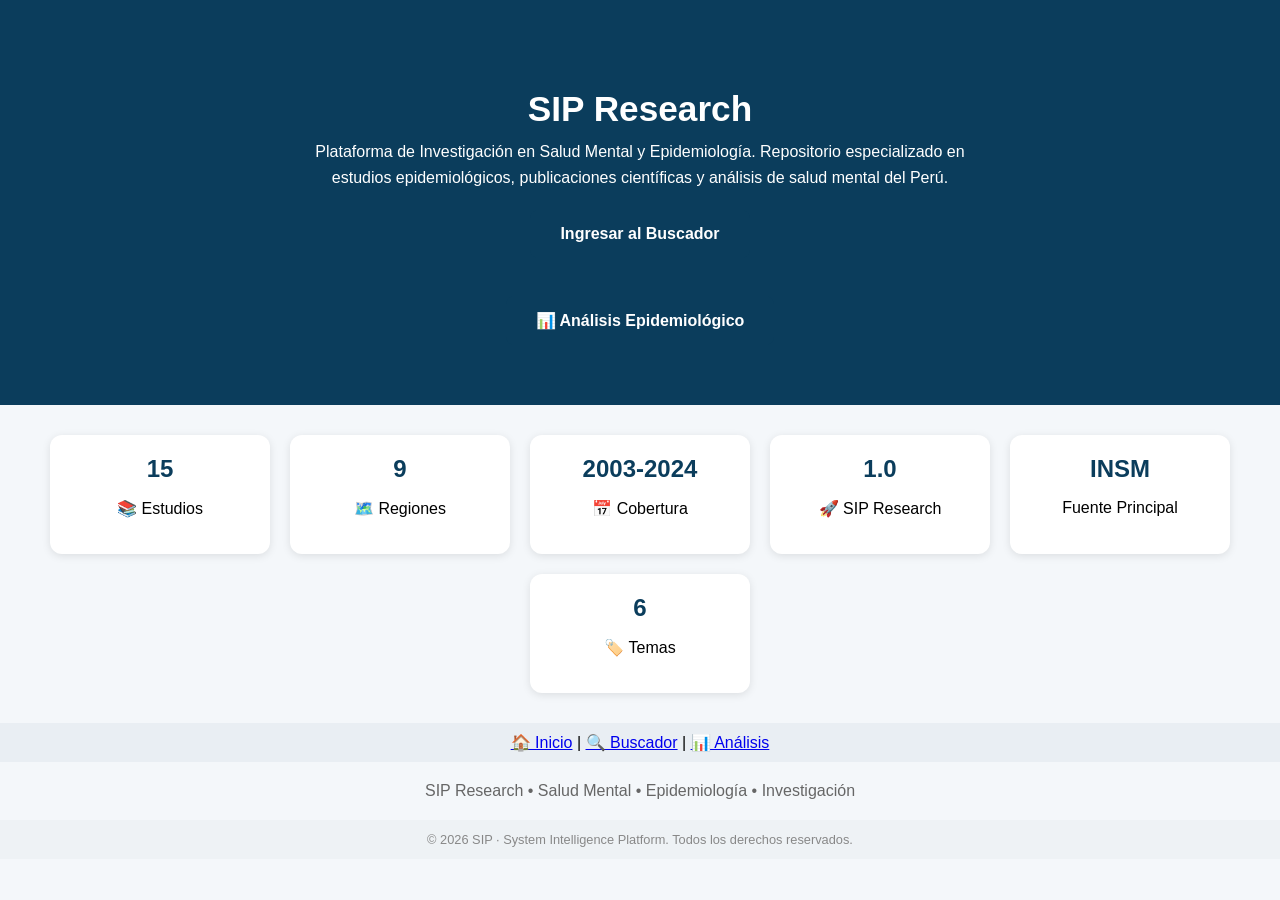
==== commit 0e9f6443: "Revamp index.html for SIP Research platform" ====
--- a/index.html
+++ b/index.html
@@ -1,177 +1,170 @@
 <!doctype html>
 <html lang="es">
 <head>
-  <meta charset="utf-8">
-  <meta name="viewport" content="width=device-width, initial-scale=1">
-  <title>Anales de Salud Mental - Consultante Epidemiológico</title>
-  <link rel="stylesheet" href="styles.css">
-  <style>
-    .consultante-section {
-      background: #f0f8ff;
-      padding: 20px;
-      margin: 20px 0;
-      border-radius: 8px;
-      border-left: 4px solid #007bff;
-    }
-    .consultante-section h2 {
-      margin-top: 0;
-      color: #0056b3;
-    }
-    .epi-input-group {
-      display: flex;
-      gap: 10px;
-      margin-bottom: 15px;
-      flex-wrap: wrap;
-    }
-    #epi-consulta {
-      flex: 1;
-      min-width: 200px;
-      padding: 10px;
-      border: 1px solid #ddd;
-      border-radius: 4px;
-      font-size: 1em;
-    }
-    #epi-buscar {
-      padding: 10px 20px;
-      background: #007bff;
-      color: white;
-      border: none;
-      border-radius: 4px;
-      cursor: pointer;
-      font-weight: bold;
-    }
-    #epi-buscar:hover {
-      background: #0056b3;
-    }
-    #epi-respuesta {
-      margin-top: 15px;
-    }
-    .epi-resultado {
-      padding: 15px;
-      background: #ffffff;
-      border-left: 3px solid #007bff;
-      margin: 10px 0;
-      border-radius: 4px;
-    }
-    .epi-narrativa {
-      font-size: 1em;
-      line-height: 1.6;
-      color: #333;
-      font-style: italic;
-    }
-    .epi-instrucciones {
-      padding: 10px;
-      background: #e7f3ff;
-      border-radius: 4px;
-      color: #0056b3;
-      font-size: 0.95em;
-    }
-    .epi-detalles {
-      margin-top: 15px;
-      padding: 10px;
-      background: #f9f9f9;
-      border-radius: 4px;
-    }
-    .epi-detalles summary {
-      cursor: pointer;
-      font-weight: bold;
-      color: #007bff;
-    }
-    .epi-lista-estudios {
-      list-style: none;
-      padding-left: 0;
-      margin-top: 10px;
-    }
-    .epi-lista-estudios li {
-      padding: 10px;
-      background: white;
-      margin: 5px 0;
-      border-radius: 4px;
-      border-left: 2px solid #ddd;
-    }
-    .epi-lista-estudios li:hover {
-      background: #f0f8ff;
-      border-left-color: #007bff;
-    }
-    .epi-lista-estudios small {
-      display: block;
-      margin-top: 5px;
-      color: #666;
-    }
-    .epi-lista-estudios a {
-      color: #007bff;
-      text-decoration: none;
-    }
-    .epi-lista-estudios a:hover {
-      text-decoration: underline;
-    }
-  </style>
+<meta charset="utf-8">
+<meta name="viewport" content="width=device-width, initial-scale=1">
+<title>SIP Research</title>
+
+<style>
+body{
+font-family:Arial,sans-serif;
+background:#f4f7fa;
+margin:0;
+padding:0;
+text-align:center;
+}
+
+.hero{
+padding:60px 20px;
+background:#0b3d5c;
+color:white;
+}
+
+.hero h1{
+font-size:2.2rem;
+margin-bottom:10px;
+}
+
+.hero p{
+max-width:700px;
+margin:auto;
+line-height:1.6;
+}
+
+.stats{
+display:flex;
+justify-content:center;
+gap:20px;
+flex-wrap:wrap;
+padding:30px;
+}
+
+.card{
+background:white;
+padding:20px;
+border-radius:12px;
+box-shadow:0 2px 8px rgba(0,0,0,.1);
+min-width:180px;
+}
+
+.card h2{
+margin:0;
+color:#0b3d5c;
+}
+
+.btn{
+display:inline-block;
+margin-top:20px;
+padding:15px 30px;
+background:#0b3d5c;
+color:white;
+text-decoration:none;
+border-radius:8px;
+font-weight:bold;
+}
+
+footer{
+padding:20px;
+color:#666;
+}
+
+.copyright{
+padding:12px;
+color:#888;
+font-size:0.8rem;
+background:#eef2f5;
+}
+</style>
 </head>
+
 <body>
-  <main class="wrap">
-    <h1>Anales de Salud Mental</h1>
-    <p>Buscador de publicaciones y estudios epidemiológicos.</p>
 
-    <!-- CONSULTANTE EPIDEMIOLÓGICO v2 -->
-    <section class="consultante-section">
-      <h2>🔬 Consultante Epidemiológico</h2>
-      <p>Consulta narrativas automáticas basadas en estudios de salud mental en Perú.</p>
-      
-      <div class="epi-input-group">
-        <input 
-          id="epi-consulta" 
-          type="text" 
-          placeholder="Ej: 'depresión en Lima', 'ansiedad Ayacucho', 'comparar Lima vs Cusco'"
-          autofocus>
-        <button id="epi-buscar">🔍 Consultar</button>
-      </div>
+<section class="hero">
+<h1>SIP Research</h1>
 
-      <div id="epi-respuesta"></div>
-    </section>
+<p>
+Plataforma de Investigación en Salud Mental y Epidemiología.
+Repositorio especializado en estudios epidemiológicos,
+publicaciones científicas y análisis de salud mental del Perú.
+</p>
 
-    <!-- BUSCADOR CLÁSICO -->
-    <hr>
-    <h2>📋 Buscador de Estudios</h2>
+<a class="btn" href="app/">
+Ingresar al Buscador
+</a>
+<br><br>
 
-    <section class="filters">
-      <input id="q" placeholder="Buscar título, región, ciudad o tema">
-      <select id="region">
-        <option value="">Todas las regiones</option>
-      </select>
-      <select id="anio">
-        <option value="">Todos los años</option>
-      </select>
-    </section>
+<a class="btn" href="app/analisis.html">
+📊 Análisis Epidemiológico
+</a>
+</section>
 
-    <section id="stats" class="stats"></section>
+<section class="stats">
 
-    <table>
-      <thead>
-        <tr>
-          <th>Título</th>
-          <th>Región</th>
-          <th>Año ejecución</th>
-          <th>Volumen</th>
-          <th>Fuente</th>
-        </tr>
-      </thead>
-      <tbody id="rows"></tbody>
-    </table>
-  </main>
+<div class="card">
+<h2 id="stat-estudios">-</h2>
+<p>📚 Estudios</p>
+</div>
 
-  <div style="padding:10px;background:#e9eef3;">
-    <a href="../index.html">🏠 Inicio</a> |
-    <a href="index.html">🔍 Buscador</a> |
-    <a href="analisis.html">📊 Análisis</a>
-  </div>
+<div class="card">
+<h2 id="stat-regiones">-</h2>
+<p>🗺️ Regiones</p>
+</div>
 
-  <!-- SCRIPTS EN ORDEN CORRECTO -->
-  <script src="data.js"></script>
-  <script src="app.js"></script>
-  <script src="motor-epidemiologico.js"></script>
-  <!-- NUEVOS SCRIPTS AGREGADOS -->
-  <script src="indicadores-basicos.js"></script>
-  <script src="motor-narrativo.js"></script>
-  <script src="core/consulta-epidemiologica.js"></script>
+<div class="card">
+<h2 id="stat-cobertura">-</h2>
+<p>📅 Cobertura</p>
+</div>
+
+<div class="card">
+<h2>1.0</h2>
+<p>🚀 SIP Research</p>
+</div>
+
+<div class="card">
+<h2>INSM</h2>
+<p>Fuente Principal</p>
+</div>
+
+<div class="card">
+<h2 id="stat-temas">-</h2>
+<p>🏷️ Temas</p>
+</div>
+
+</section>
+
+<div style="padding:10px;background:#e9eef3;">
+<a href="index.html">🏠 Inicio</a> |
+<a href="app/">🔍 Buscador</a> |
+<a href="app/analisis.html">📊 Análisis</a>
+</div>
+
+<footer>
+SIP Research • Salud Mental • Epidemiología • Investigación
+</footer>
+
+<div class="copyright">
+© 2026 SIP · System Intelligence Platform. Todos los derechos reservados.
+</div>
+
+<script src="app/data.js"></script>
+<script>
+// Estas tarjetas ya NO están escritas a mano: se calculan desde
+// app/data.js para que nunca queden desactualizadas cuando agregues
+// o quites estudios.
+(function () {
+  if (typeof data === "undefined") return;
+
+  const anios = data.map(d => d.anio_pub).filter(Boolean);
+  const regiones = new Set(data.map(d => d.region).filter(Boolean));
+  const temas = new Set(data.map(d => d.tema).filter(Boolean));
+
+  document.getElementById("stat-estudios").textContent = data.length;
+  document.getElementById("stat-regiones").textContent = regiones.size;
+  document.getElementById("stat-temas").textContent = temas.size;
+  document.getElementById("stat-cobertura").textContent =
+    anios.length ? `${Math.min(...anios)}-${Math.max(...anios)}` : "-";
+})();
+</script>
+
 </body>
 </html>
